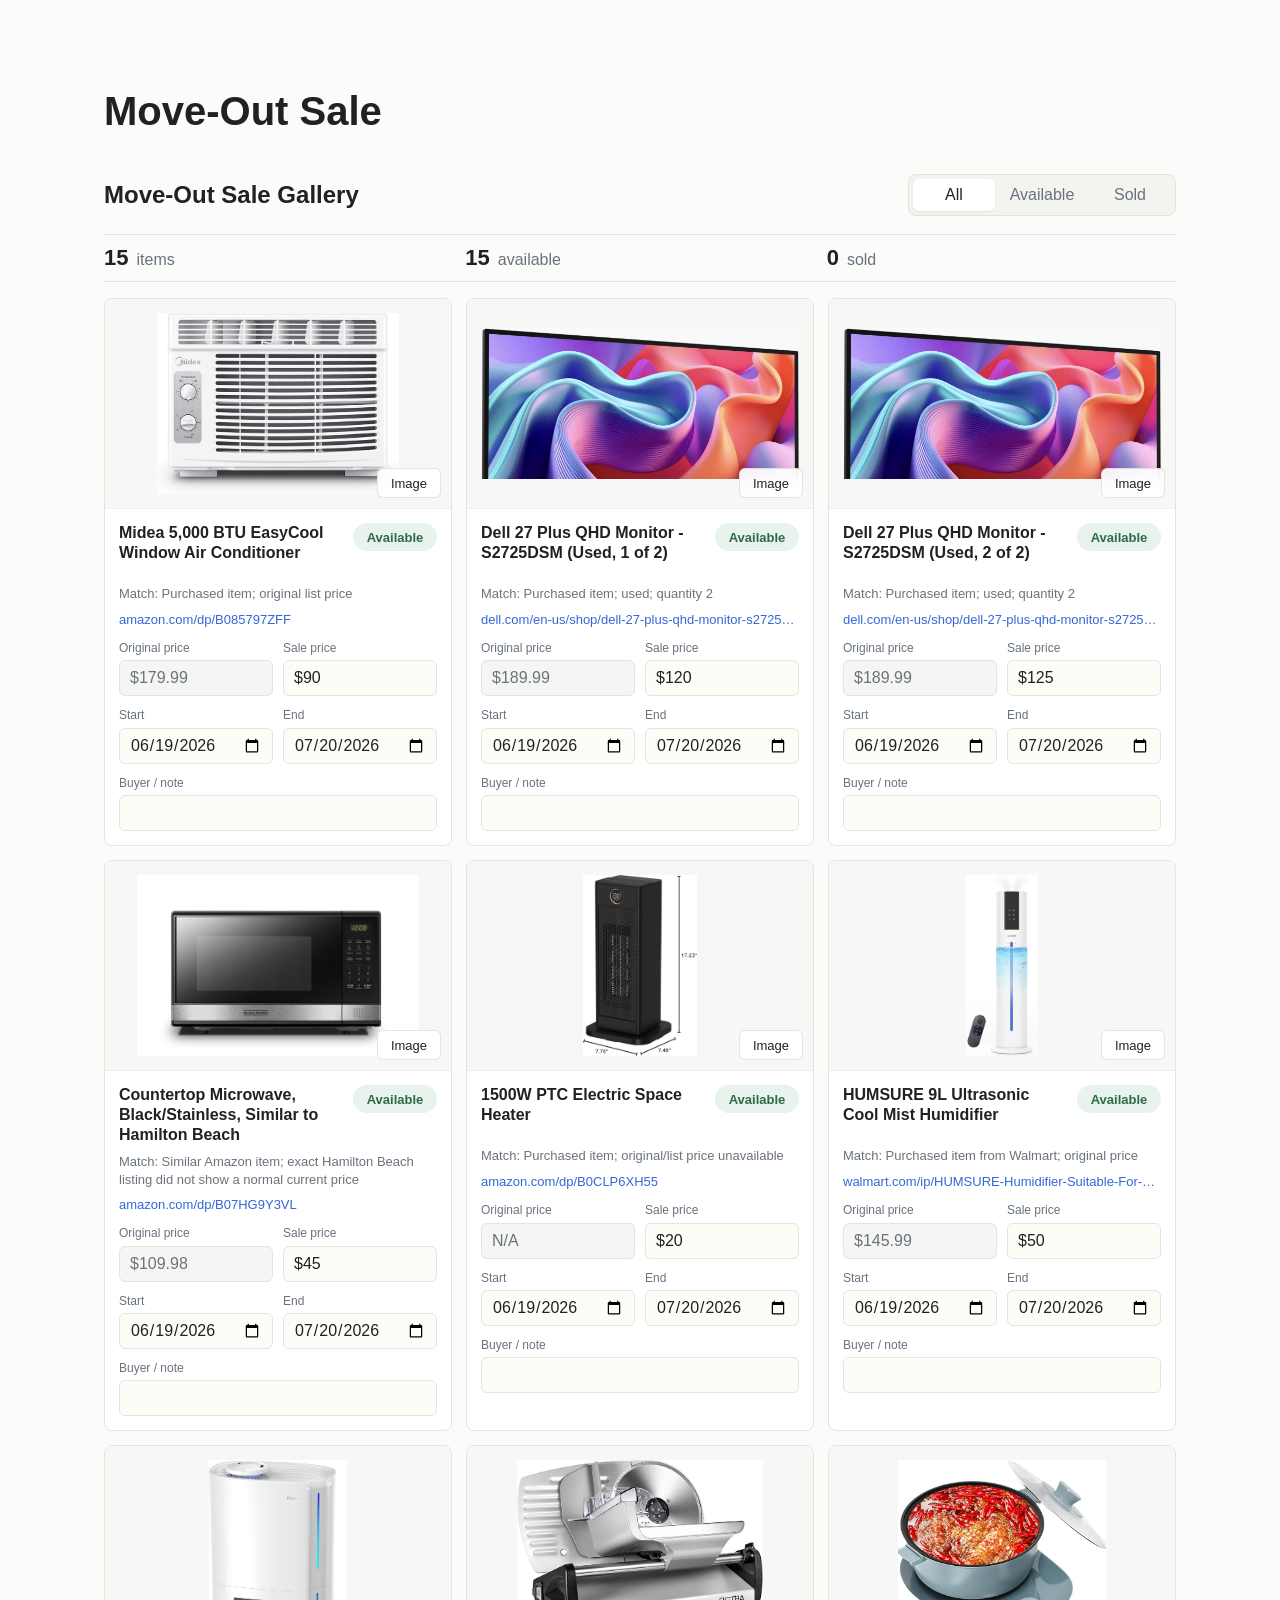
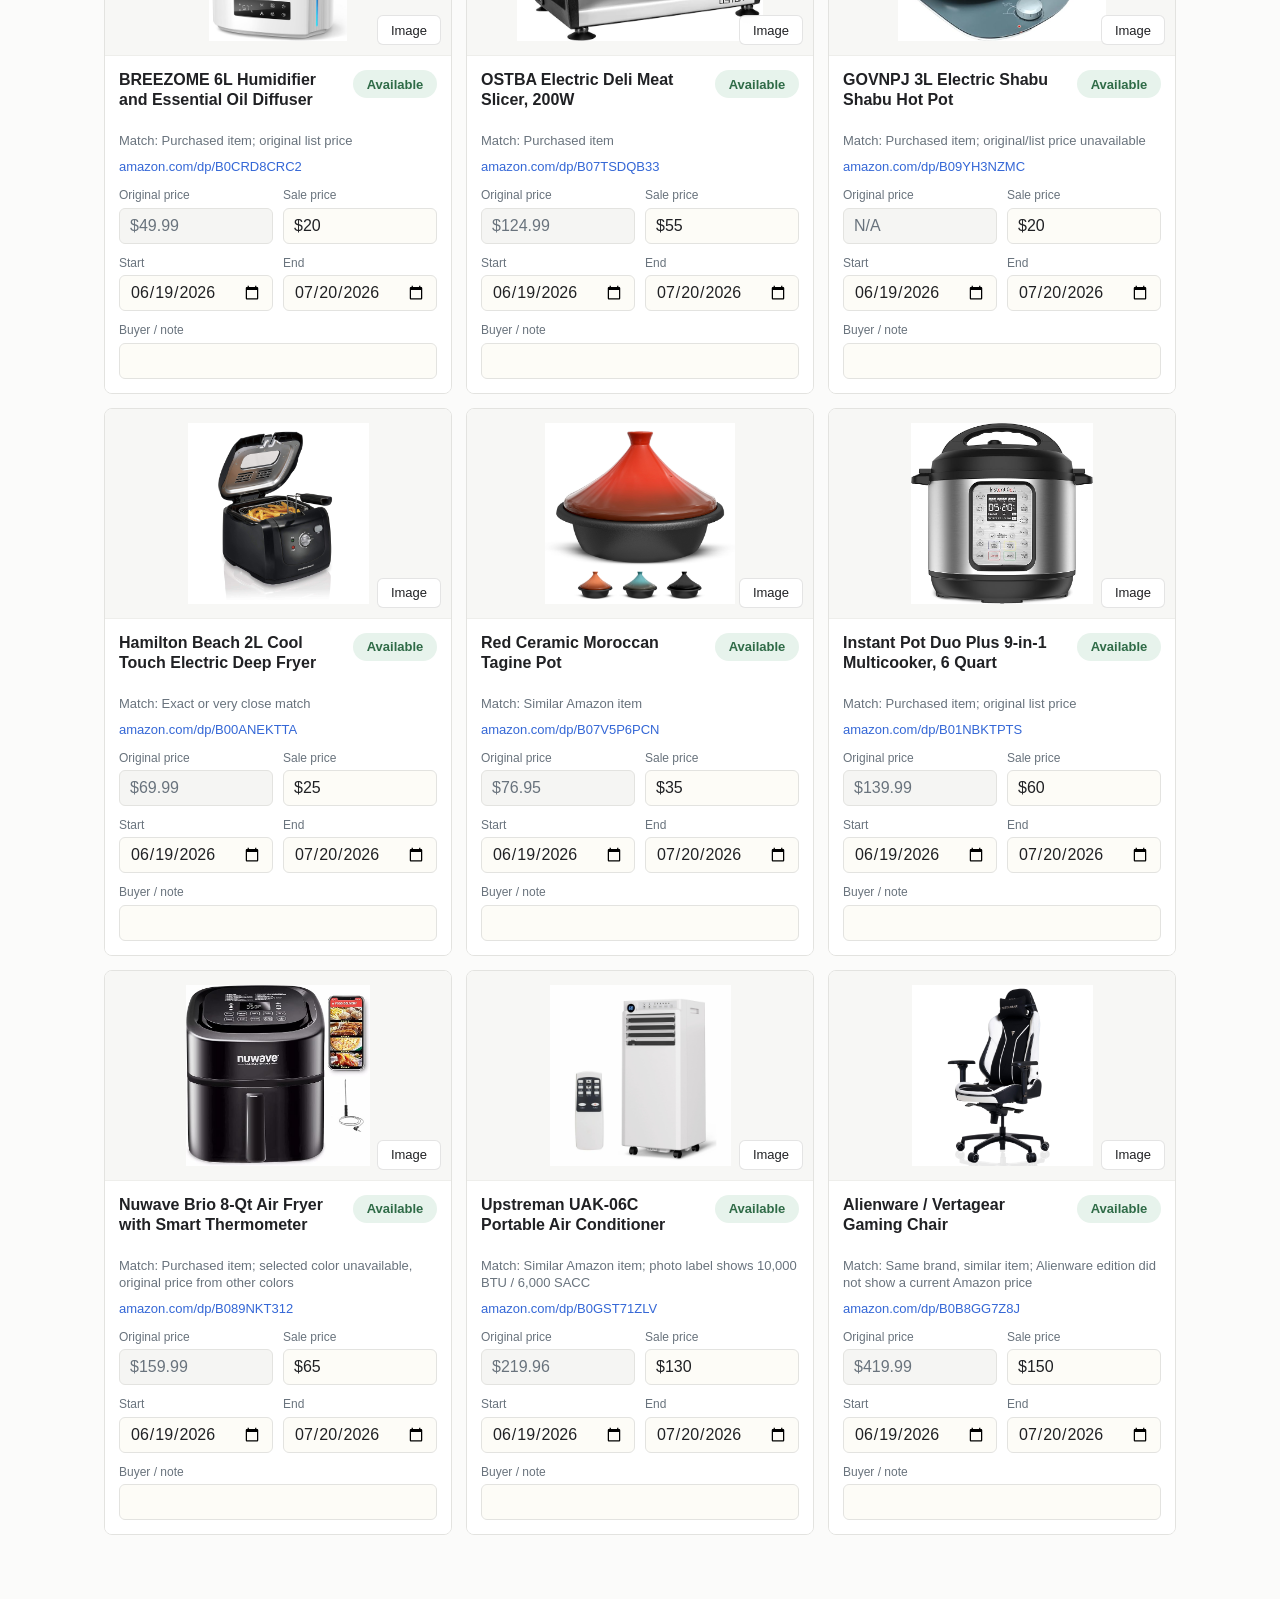
==== site/index.html @ 96aac84b "feat: add move-out sale site" ====
<!doctype html>
<html lang="en">
  <head>
    <meta charset="utf-8" />
    <meta name="viewport" content="width=device-width, initial-scale=1" />
    <title>Move-Out Sale</title>
    <link rel="stylesheet" href="./styles.css" />
  </head>
  <body>
    <main class="page">
      <header class="site-header">
        <div class="title-row">
          <h1 contenteditable="true" data-key="pageTitle" data-placeholder="Move-Out Sale">Move-Out Sale</h1>
        </div>
      </header>

      <section class="toolbar" aria-label="Gallery controls">
        <h2>Move-Out Sale Gallery</h2>
        <div class="filters" role="group" aria-label="Status filter">
          <button class="filter active" data-filter="all">All</button>
          <button class="filter" data-filter="available">Available</button>
          <button class="filter" data-filter="sold">Sold</button>
        </div>
      </section>

      <section class="summary" aria-label="Sale summary">
        <div>
          <span class="summary-value" id="totalCount">0</span>
          <span class="summary-label">items</span>
        </div>
        <div>
          <span class="summary-value" id="availableCount">0</span>
          <span class="summary-label">available</span>
        </div>
        <div>
          <span class="summary-value" id="soldCount">0</span>
          <span class="summary-label">sold</span>
        </div>
      </section>

      <section id="gallery" class="gallery" aria-label="Items"></section>
    </main>

    <template id="itemTemplate">
      <article class="item-card">
        <div class="image-wrap">
          <img class="item-image" alt="" />
          <label class="image-replace">
            Image
            <input class="image-input hidden-input" type="file" accept="image/*,.heic,.HEIC" />
          </label>
        </div>
        <div class="card-body">
          <div class="card-topline">
            <h3 class="item-title"></h3>
            <button class="status-toggle" type="button"></button>
          </div>
          <p class="match-line"></p>
          <a class="amazon-link" target="_blank" rel="noreferrer">Amazon</a>
          <div class="price-row">
            <label>
              <span>Original price</span>
              <input class="amazon-price" readonly />
            </label>
            <label>
              <span>Sale price</span>
              <input class="sale-price" inputmode="decimal" placeholder="$" />
            </label>
          </div>
          <div class="date-row">
            <label>
              <span>Start</span>
              <input class="date-start" type="date" />
            </label>
            <label>
              <span>End</span>
              <input class="date-end" type="date" />
            </label>
          </div>
          <label class="note-field">
            <span>Buyer / note</span>
            <input class="note-input" />
          </label>
        </div>
      </article>
    </template>

    <script src="./app.js"></script>
  </body>
</html>
---- site/styles.css ----
:root {
  color-scheme: light;
  --bg: #fbfbfa;
  --text: #202124;
  --muted: #69737d;
  --line: #e3e3e0;
  --soft-line: #eeeeeb;
  --paper: #ffffff;
  --callout: #fbf2d9;
  --available-bg: #e7f3ec;
  --available-text: #2f6b47;
  --sold-bg: #f0e5e3;
  --sold-text: #8b3f35;
  --accent: #3467d6;
  --field: #fdfcf7;
}

* {
  box-sizing: border-box;
}

body {
  margin: 0;
  background: var(--bg);
  color: var(--text);
  font-family:
    ui-sans-serif,
    -apple-system,
    BlinkMacSystemFont,
    "Segoe UI",
    sans-serif;
}

button,
input {
  font: inherit;
}

.page {
  width: min(1072px, calc(100vw - 40px));
  margin: 0 auto;
  padding: 88px 0 64px;
}

.site-header {
  margin-bottom: 40px;
}

.title-row {
  display: flex;
  align-items: flex-start;
  justify-content: space-between;
  gap: 24px;
}

h1 {
  min-width: 0;
  max-width: 760px;
  margin: 0;
  font-size: 40px;
  line-height: 1.15;
  letter-spacing: 0;
  font-weight: 760;
  outline: none;
}

h2 {
  margin: 0;
  font-size: 24px;
  line-height: 1.2;
  letter-spacing: 0;
}

.header-actions {
  display: flex;
  gap: 8px;
}

.icon-button {
  display: grid;
  place-items: center;
  width: 36px;
  height: 36px;
  border: 1px solid var(--line);
  background: var(--paper);
  color: var(--text);
  border-radius: 6px;
  cursor: pointer;
}

.icon-button:hover {
  background: #f4f4f2;
}

.icon-button.danger:hover {
  color: #9a2f24;
}

.hidden-input {
  display: none;
}

.callouts {
  display: grid;
  grid-template-columns: repeat(2, minmax(0, 1fr));
  gap: 60px;
  margin-top: 116px;
}

.callout {
  display: grid;
  grid-template-columns: 30px 1fr;
  gap: 10px;
  min-height: 106px;
  padding: 22px 18px;
  background: var(--callout);
  border: 1px solid #f3e7c4;
  border-radius: 8px;
}

.callout-address {
  color: #ad5146;
}

.callout-contact {
  color: #628b6c;
}

.callout-icon {
  font-size: 21px;
  line-height: 1.3;
}

.callout-line {
  min-height: 24px;
  margin: 0 0 12px;
  outline: none;
  font-size: 16px;
  line-height: 1.45;
  font-weight: 650;
}

[contenteditable="true"]:empty::before {
  content: attr(data-placeholder);
  color: color-mix(in srgb, currentColor 55%, transparent);
}

.toolbar {
  display: flex;
  align-items: center;
  justify-content: space-between;
  gap: 18px;
  margin-bottom: 18px;
}

.filters {
  display: flex;
  gap: 6px;
  padding: 4px;
  border: 1px solid var(--line);
  background: #f3f3f0;
  border-radius: 8px;
}

.filter {
  min-width: 82px;
  height: 32px;
  border: 0;
  border-radius: 6px;
  background: transparent;
  color: var(--muted);
  cursor: pointer;
}

.filter.active {
  background: var(--paper);
  color: var(--text);
  box-shadow: 0 1px 2px rgba(0, 0, 0, 0.08);
}

.summary {
  display: grid;
  grid-template-columns: repeat(3, minmax(0, 1fr));
  gap: 12px;
  margin-bottom: 16px;
  border-top: 1px solid var(--line);
  border-bottom: 1px solid var(--line);
  padding: 12px 0;
}

.summary > div {
  display: flex;
  align-items: baseline;
  gap: 8px;
}

.summary-value {
  font-size: 22px;
  line-height: 1;
  font-weight: 760;
}

.summary-label {
  color: var(--muted);
}

.gallery {
  display: grid;
  grid-template-columns: repeat(3, minmax(0, 1fr));
  gap: 14px;
}

.item-card {
  overflow: hidden;
  min-width: 0;
  background: var(--paper);
  border: 1px solid var(--line);
  border-radius: 8px;
}

.item-card[data-status="sold"] {
  opacity: 0.72;
}

.image-wrap {
  position: relative;
  display: grid;
  place-items: center;
  height: 210px;
  overflow: hidden;
  background: #f7f7f5;
  border-bottom: 1px solid var(--soft-line);
}

.item-image {
  display: block;
  width: 100%;
  height: 100%;
  min-height: 0;
  object-fit: contain;
  padding: 14px;
}

.image-replace {
  position: absolute;
  right: 10px;
  bottom: 10px;
  display: inline-grid;
  place-items: center;
  height: 30px;
  min-width: 64px;
  padding: 0 10px;
  border: 1px solid rgba(32, 33, 36, 0.12);
  border-radius: 6px;
  background: rgba(255, 255, 255, 0.92);
  color: var(--text);
  font-size: 13px;
  cursor: pointer;
  backdrop-filter: blur(8px);
}

.card-body {
  position: relative;
  z-index: 1;
  background: var(--paper);
  padding: 14px;
}

.card-topline {
  display: flex;
  align-items: flex-start;
  justify-content: space-between;
  gap: 12px;
  min-height: 54px;
}

.item-title {
  margin: 0;
  font-size: 16px;
  line-height: 1.25;
  letter-spacing: 0;
  font-weight: 680;
}

.status-toggle {
  flex: 0 0 auto;
  height: 28px;
  min-width: 84px;
  padding: 0 10px;
  border: 0;
  border-radius: 999px;
  cursor: pointer;
  font-size: 13px;
  font-weight: 700;
}

.item-card[data-status="available"] .status-toggle {
  background: var(--available-bg);
  color: var(--available-text);
}

.item-card[data-status="sold"] .status-toggle {
  background: var(--sold-bg);
  color: var(--sold-text);
}

.match-line,
.amazon-link {
  display: block;
  min-height: 18px;
  margin: 8px 0 0;
  color: var(--muted);
  font-size: 13px;
  line-height: 1.35;
}

.amazon-link {
  color: var(--accent);
  text-decoration: none;
  white-space: nowrap;
  overflow: hidden;
  text-overflow: ellipsis;
}

.amazon-link:hover {
  text-decoration: underline;
}

.price-row,
.date-row {
  display: grid;
  grid-template-columns: repeat(2, minmax(0, 1fr));
  gap: 10px;
  margin-top: 12px;
}

.note-field {
  display: block;
  margin-top: 12px;
}

label span {
  display: block;
  margin-bottom: 5px;
  color: var(--muted);
  font-size: 12px;
  line-height: 1.2;
}

input {
  width: 100%;
  min-width: 0;
  height: 36px;
  border: 1px solid var(--line);
  border-radius: 6px;
  background: var(--field);
  color: var(--text);
  padding: 0 10px;
  outline: none;
}

input:focus {
  border-color: #9db3dd;
  box-shadow: 0 0 0 3px rgba(52, 103, 214, 0.12);
}

input[readonly] {
  color: var(--muted);
  background: #f5f5f3;
}

@media (max-width: 940px) {
  .page {
    width: min(100% - 32px, 720px);
    padding-top: 54px;
  }

  .callouts {
    grid-template-columns: 1fr;
    gap: 14px;
    margin-top: 64px;
  }

  .gallery {
    grid-template-columns: repeat(2, minmax(0, 1fr));
  }
}

@media (max-width: 640px) {
  .page {
    width: min(100% - 24px, 440px);
    padding-top: 34px;
  }

  .title-row,
  .toolbar {
    align-items: stretch;
    flex-direction: column;
  }

  h1 {
    font-size: 32px;
  }

  .header-actions {
    justify-content: flex-start;
  }

  .summary {
    grid-template-columns: 1fr;
  }

  .gallery {
    grid-template-columns: 1fr;
  }

  .image-wrap {
    height: 230px;
  }

  .filters {
    width: 100%;
  }

  .filter {
    flex: 1;
    min-width: 0;
  }
}
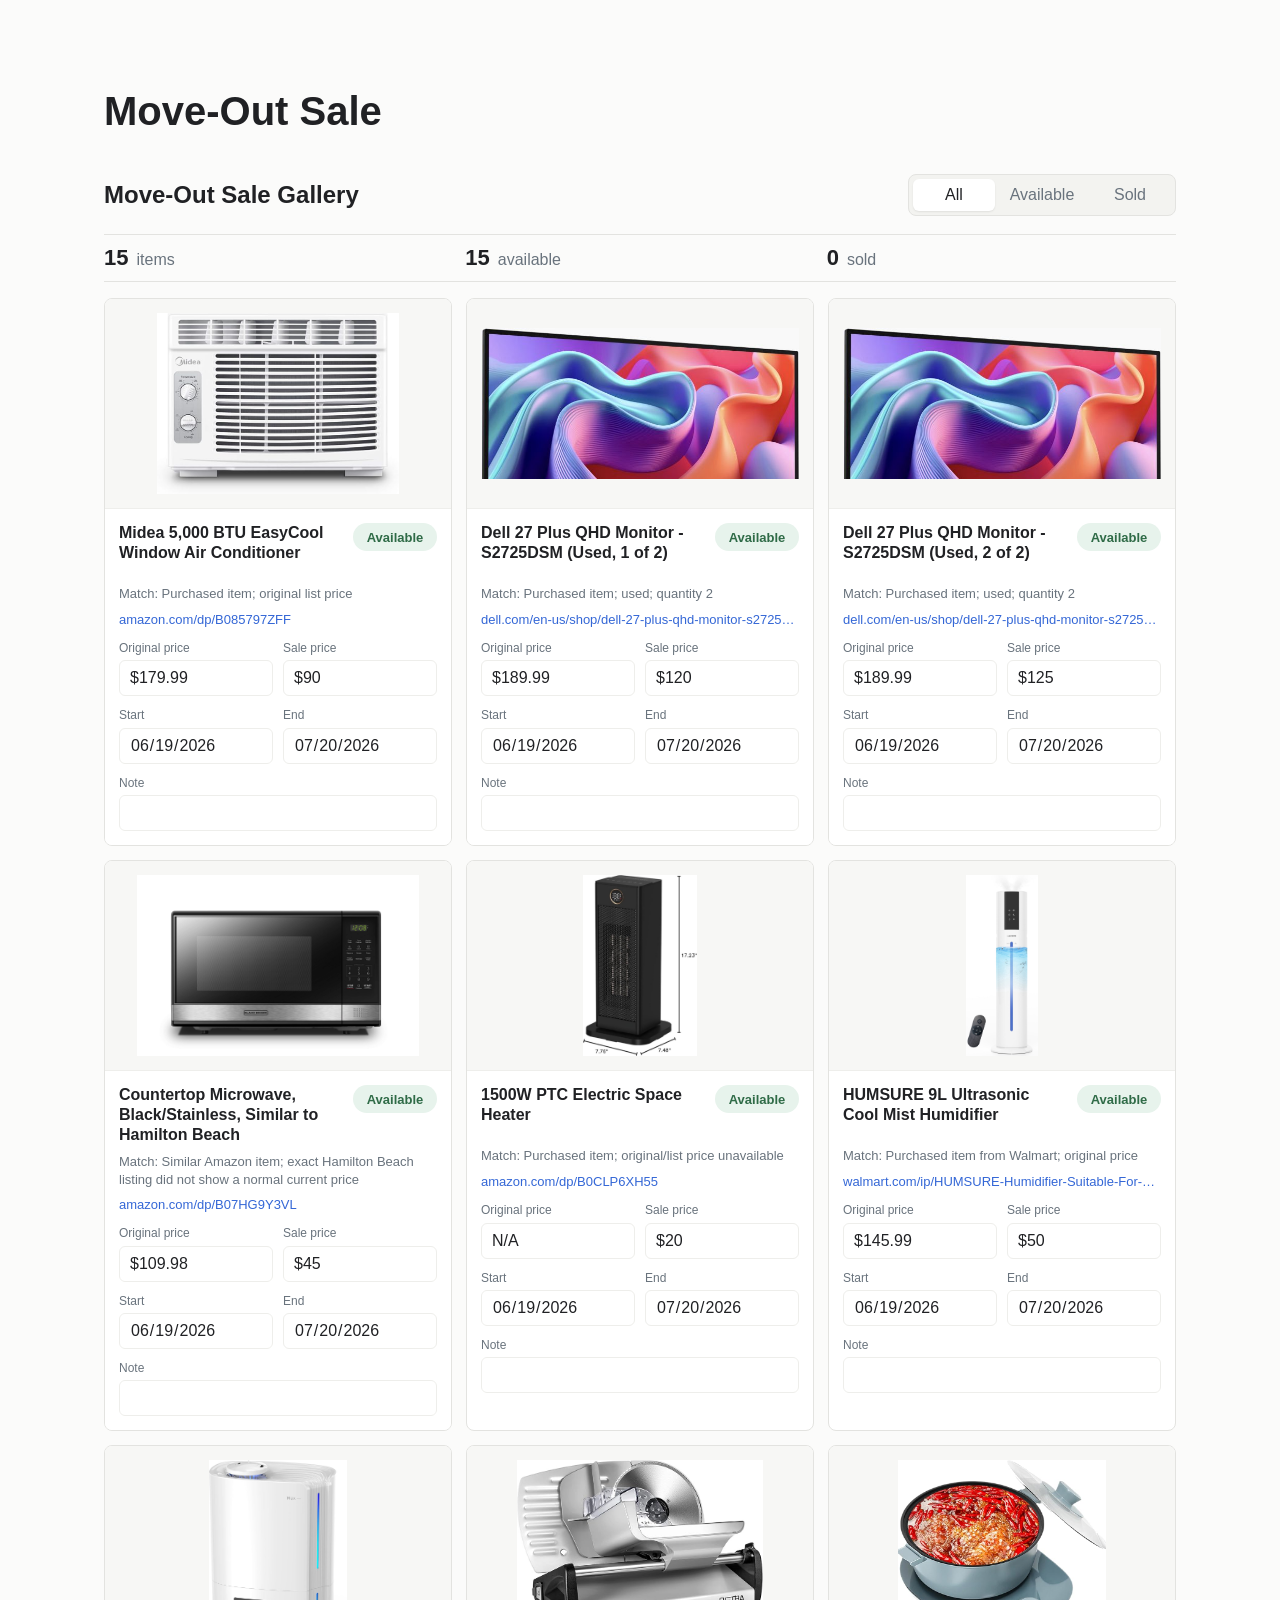
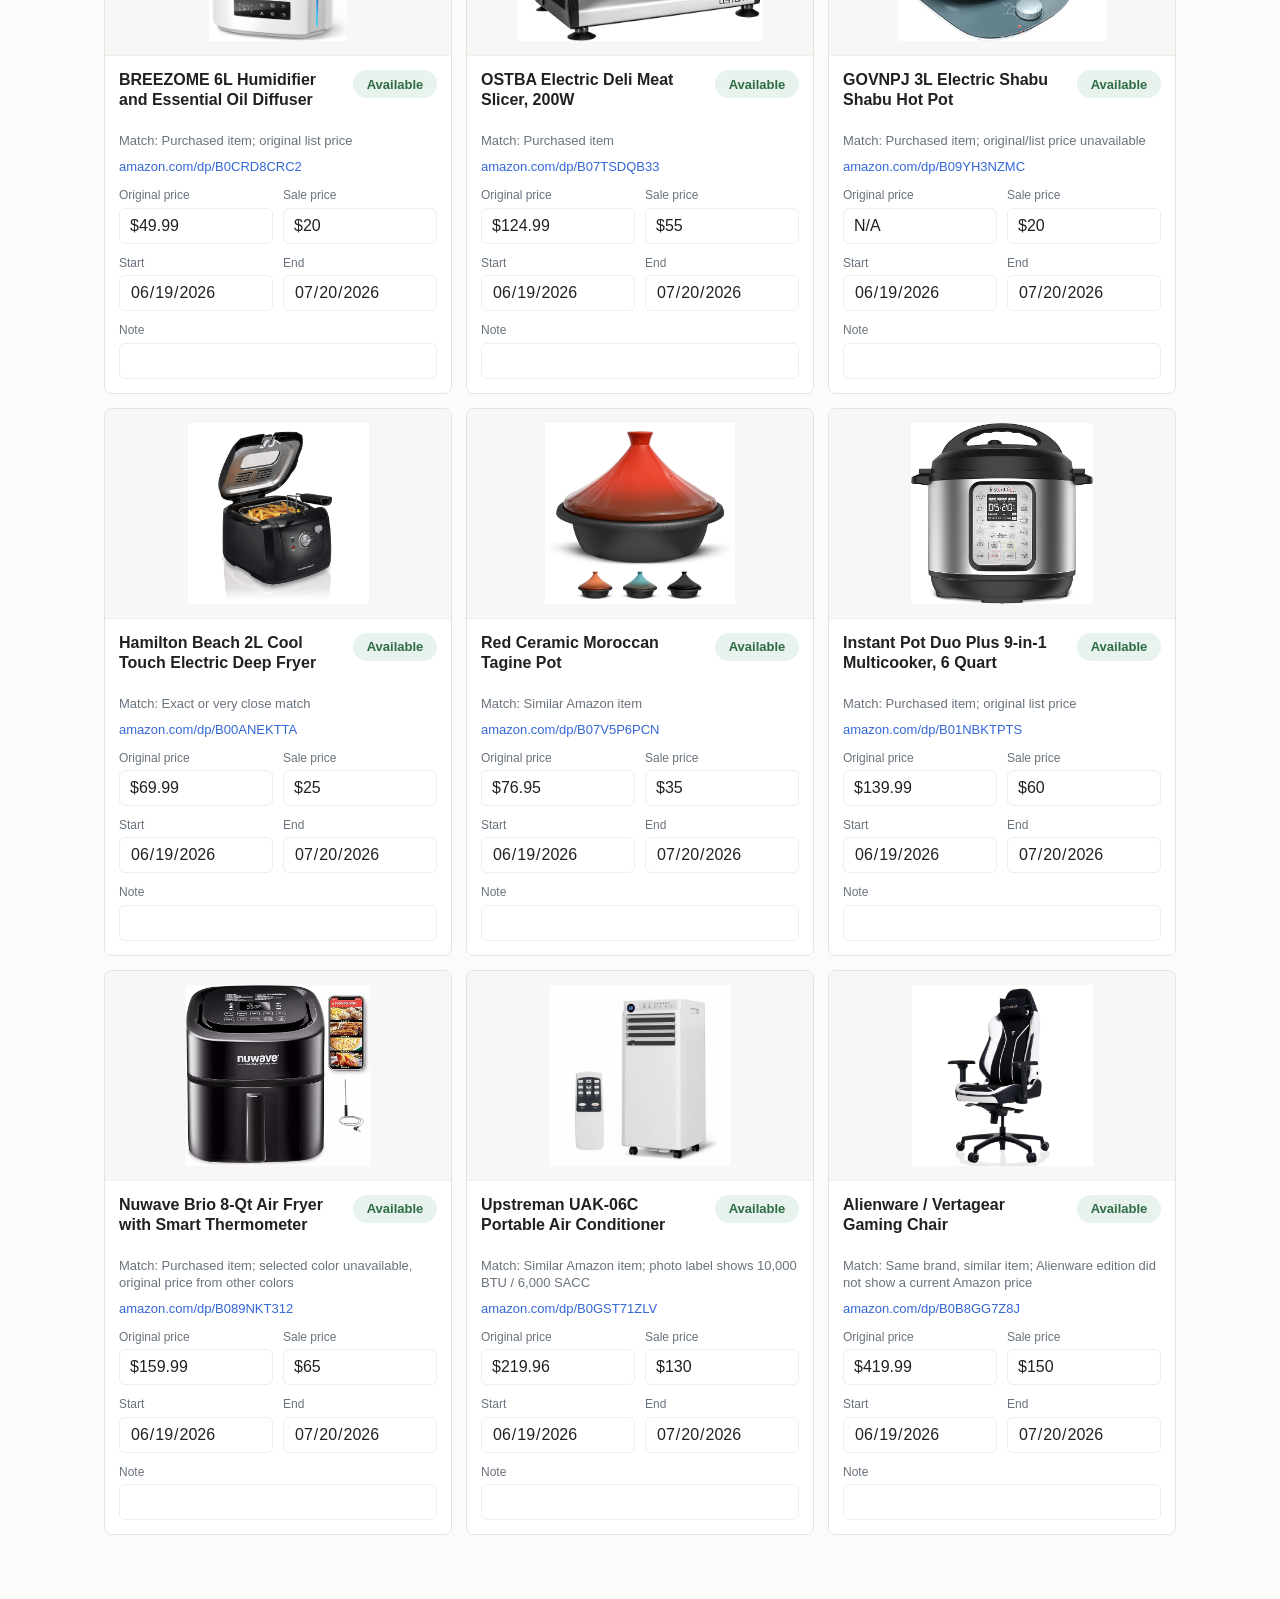
==== commit 4d26fc6c: "fix: make public sale page read only" ====
--- a/site/index.html
+++ b/site/index.html
@@ -10,7 +10,7 @@
     <main class="page">
       <header class="site-header">
         <div class="title-row">
-          <h1 contenteditable="true" data-key="pageTitle" data-placeholder="Move-Out Sale">Move-Out Sale</h1>
+          <h1 data-key="pageTitle" data-placeholder="Move-Out Sale">Move-Out Sale</h1>
         </div>
       </header>
 
--- a/site/styles.css
+++ b/site/styles.css
@@ -369,6 +369,36 @@
   background: #f5f5f3;
 }
 
+.read-only-mode [contenteditable],
+.read-only-mode input {
+  cursor: default;
+}
+
+.read-only-mode .image-replace {
+  display: none;
+}
+
+.read-only-mode .status-toggle:disabled {
+  cursor: default;
+  opacity: 1;
+}
+
+.read-only-mode .sale-price[readonly],
+.read-only-mode .amazon-price[readonly],
+.read-only-mode .date-start[readonly],
+.read-only-mode .date-end[readonly],
+.read-only-mode .note-input[readonly] {
+  pointer-events: none;
+  color: var(--text);
+  background: #fff;
+  border-color: var(--soft-line);
+}
+
+.read-only-mode input:focus {
+  border-color: var(--line);
+  box-shadow: none;
+}
+
 @media (max-width: 940px) {
   .page {
     width: min(100% - 32px, 720px);
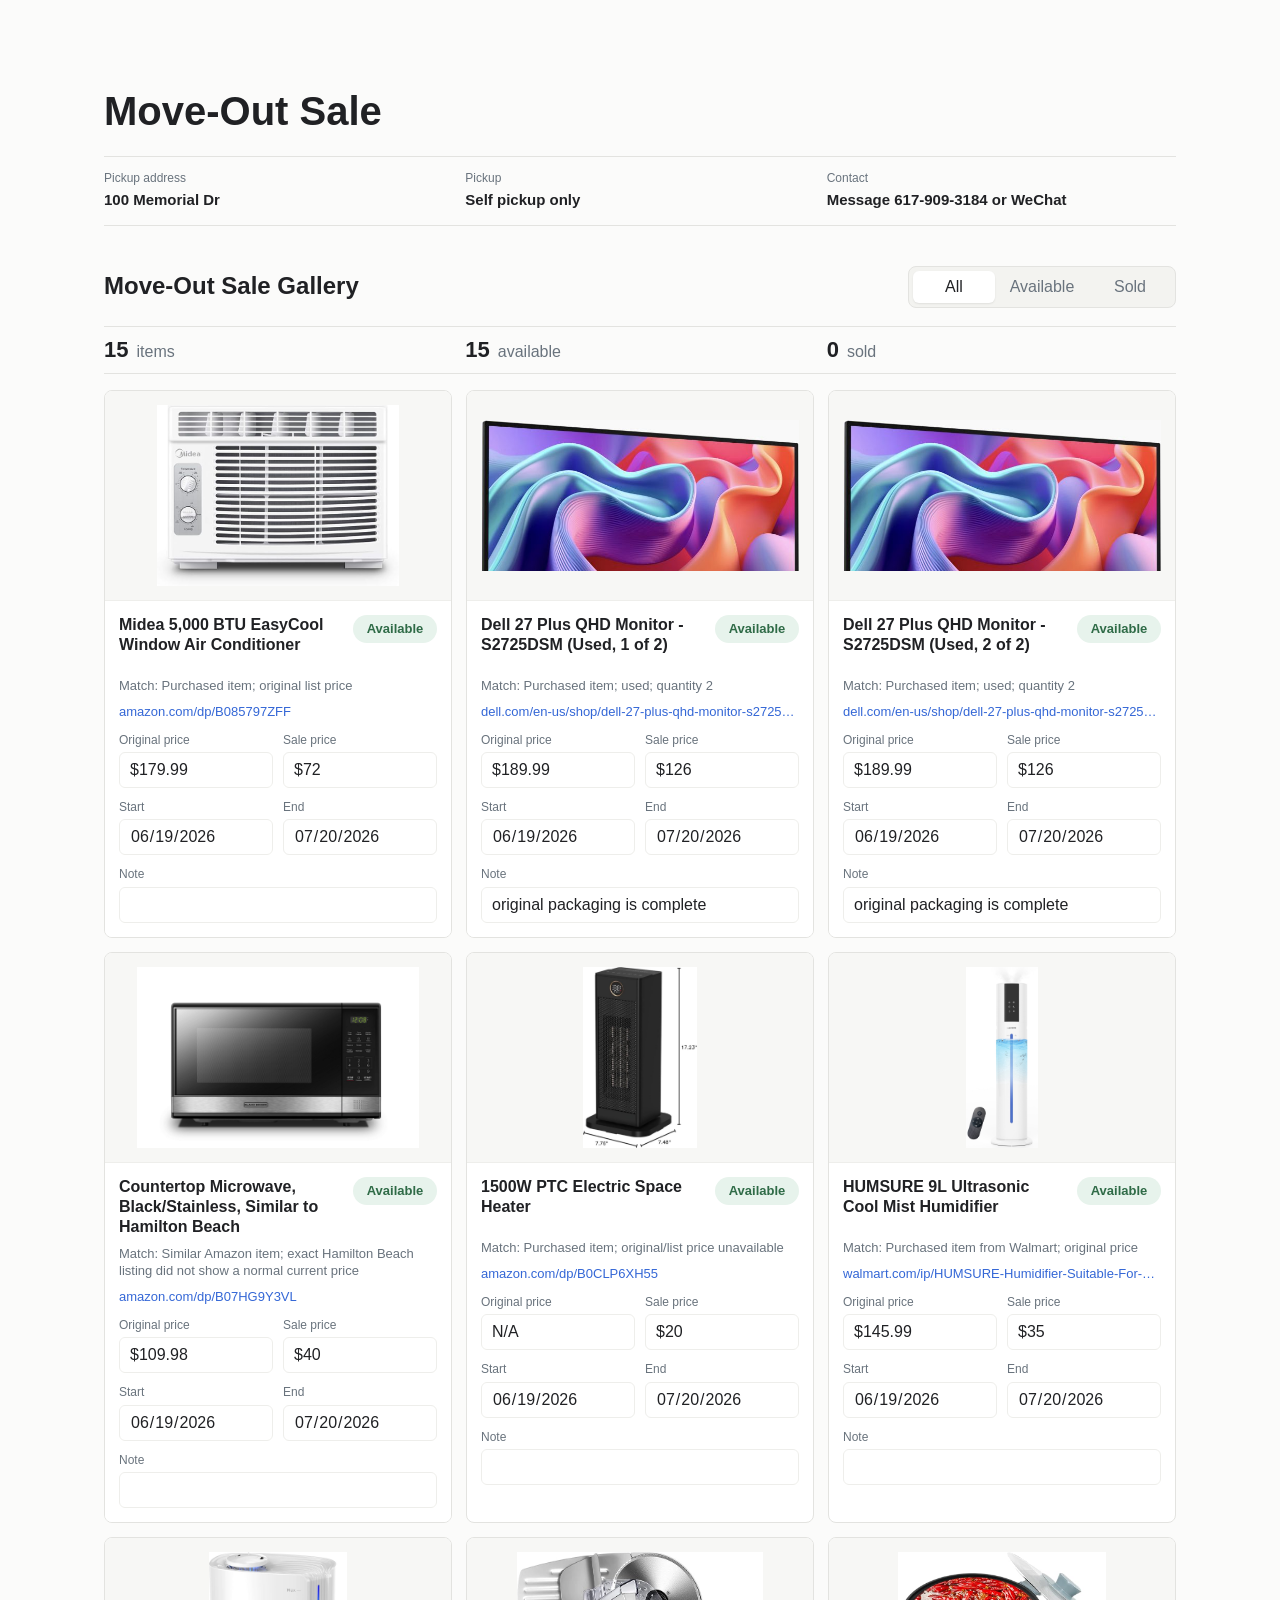
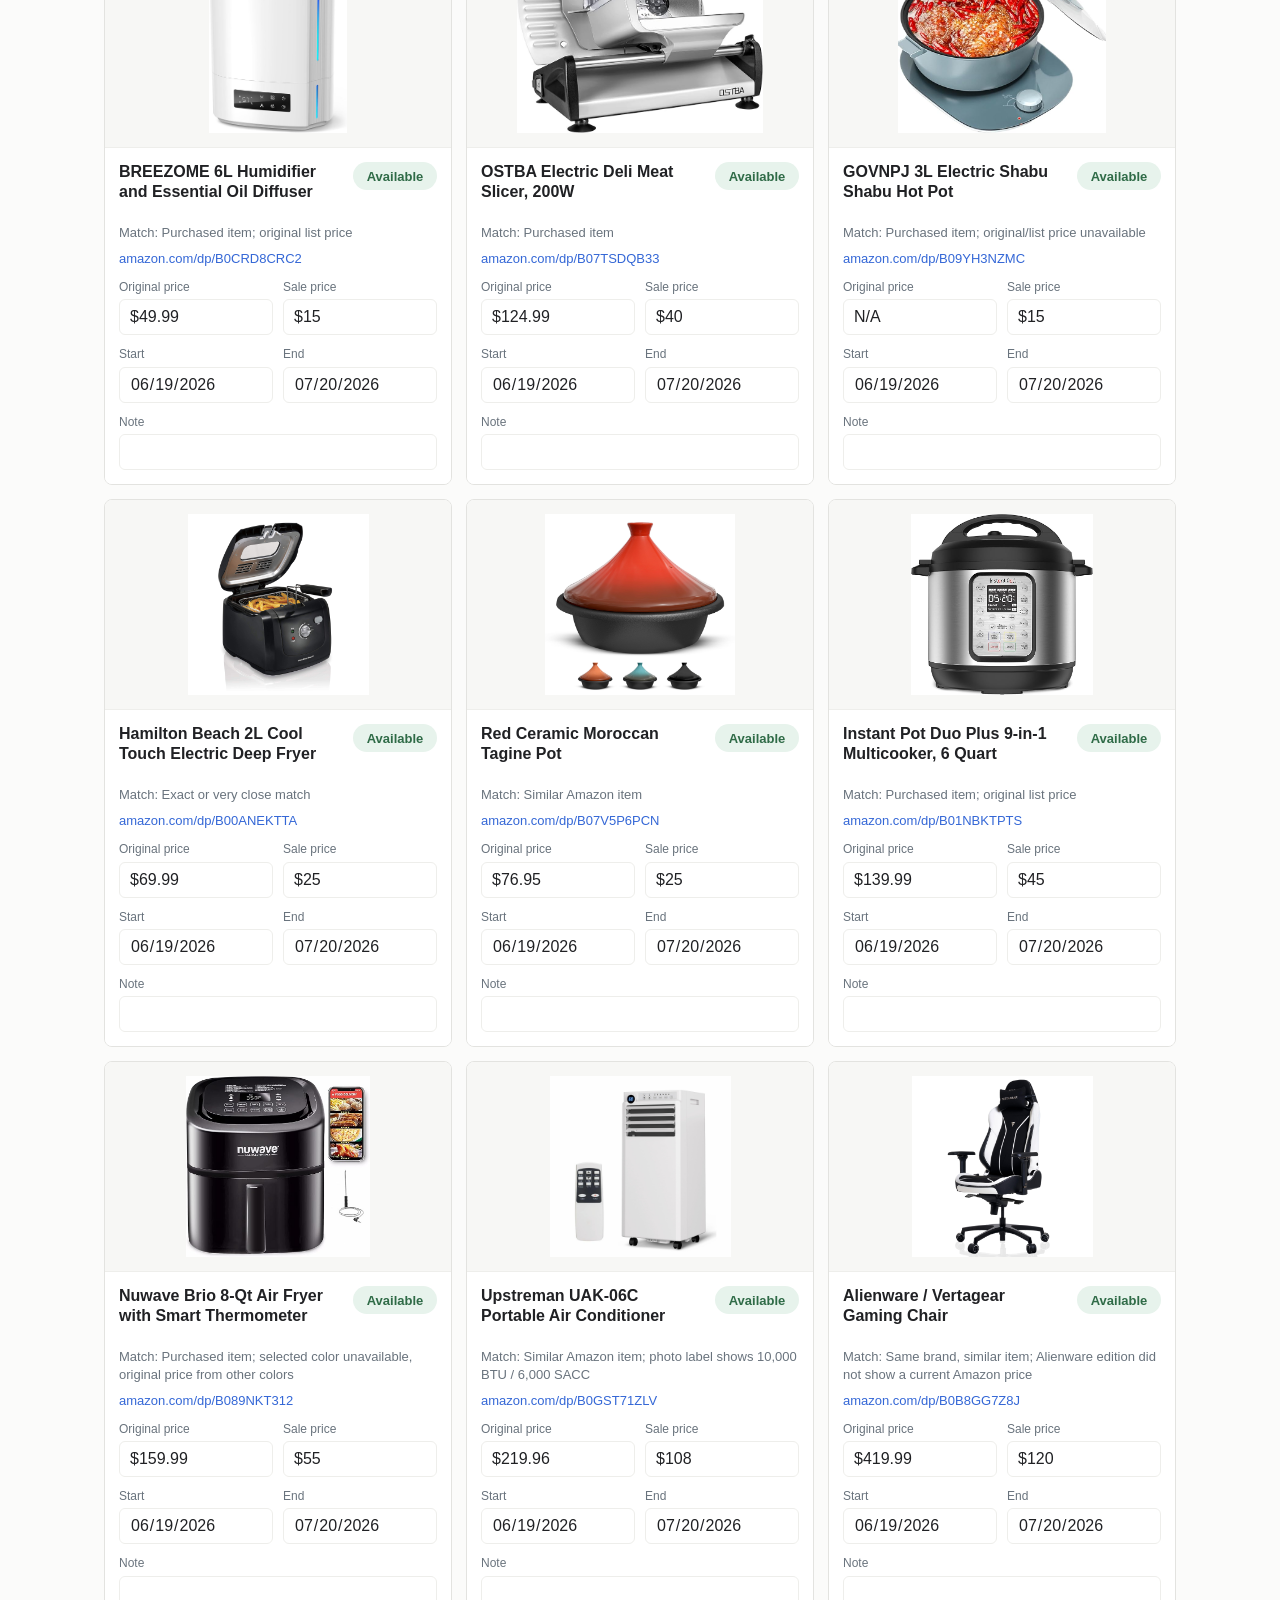
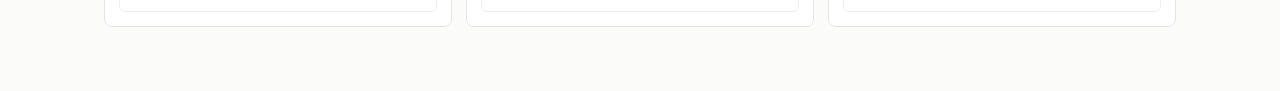
==== commit 790ce93e: "fix: add pickup contact details" ====
--- a/site/index.html
+++ b/site/index.html
@@ -12,6 +12,20 @@
         <div class="title-row">
           <h1 data-key="pageTitle" data-placeholder="Move-Out Sale">Move-Out Sale</h1>
         </div>
+        <section class="sale-info" aria-label="Pickup and contact information">
+          <div>
+            <span class="info-label">Pickup address</span>
+            <strong>100 Memorial Dr</strong>
+          </div>
+          <div>
+            <span class="info-label">Pickup</span>
+            <strong>Self pickup only</strong>
+          </div>
+          <div>
+            <span class="info-label">Contact</span>
+            <strong>Message 617-909-3184 or WeChat</strong>
+          </div>
+        </section>
       </header>
 
       <section class="toolbar" aria-label="Gallery controls">
--- a/site/styles.css
+++ b/site/styles.css
@@ -53,6 +53,31 @@
   gap: 24px;
 }
 
+.local-sync-actions {
+  flex: 0 0 auto;
+}
+
+.local-sync-button {
+  height: 36px;
+  padding: 0 12px;
+  border: 1px solid var(--line);
+  border-radius: 6px;
+  background: var(--paper);
+  color: var(--text);
+  cursor: pointer;
+}
+
+.local-sync-button:hover {
+  background: #f4f4f2;
+}
+
+.sync-data-box {
+  position: absolute;
+  left: -9999px;
+  width: 1px;
+  height: 1px;
+}
+
 h1 {
   min-width: 0;
   max-width: 760px;
@@ -62,6 +87,35 @@
   letter-spacing: 0;
   font-weight: 760;
   outline: none;
+}
+
+.sale-info {
+  display: grid;
+  grid-template-columns: repeat(3, minmax(0, 1fr));
+  gap: 12px;
+  margin-top: 22px;
+  padding: 14px 0;
+  border-top: 1px solid var(--line);
+  border-bottom: 1px solid var(--line);
+}
+
+.sale-info > div {
+  min-width: 0;
+}
+
+.info-label {
+  display: block;
+  margin-bottom: 5px;
+  color: var(--muted);
+  font-size: 12px;
+  line-height: 1.2;
+}
+
+.sale-info strong {
+  display: block;
+  font-size: 15px;
+  line-height: 1.35;
+  font-weight: 680;
 }
 
 h2 {
@@ -440,6 +494,10 @@
     grid-template-columns: 1fr;
   }
 
+  .sale-info {
+    grid-template-columns: 1fr;
+  }
+
   .gallery {
     grid-template-columns: 1fr;
   }
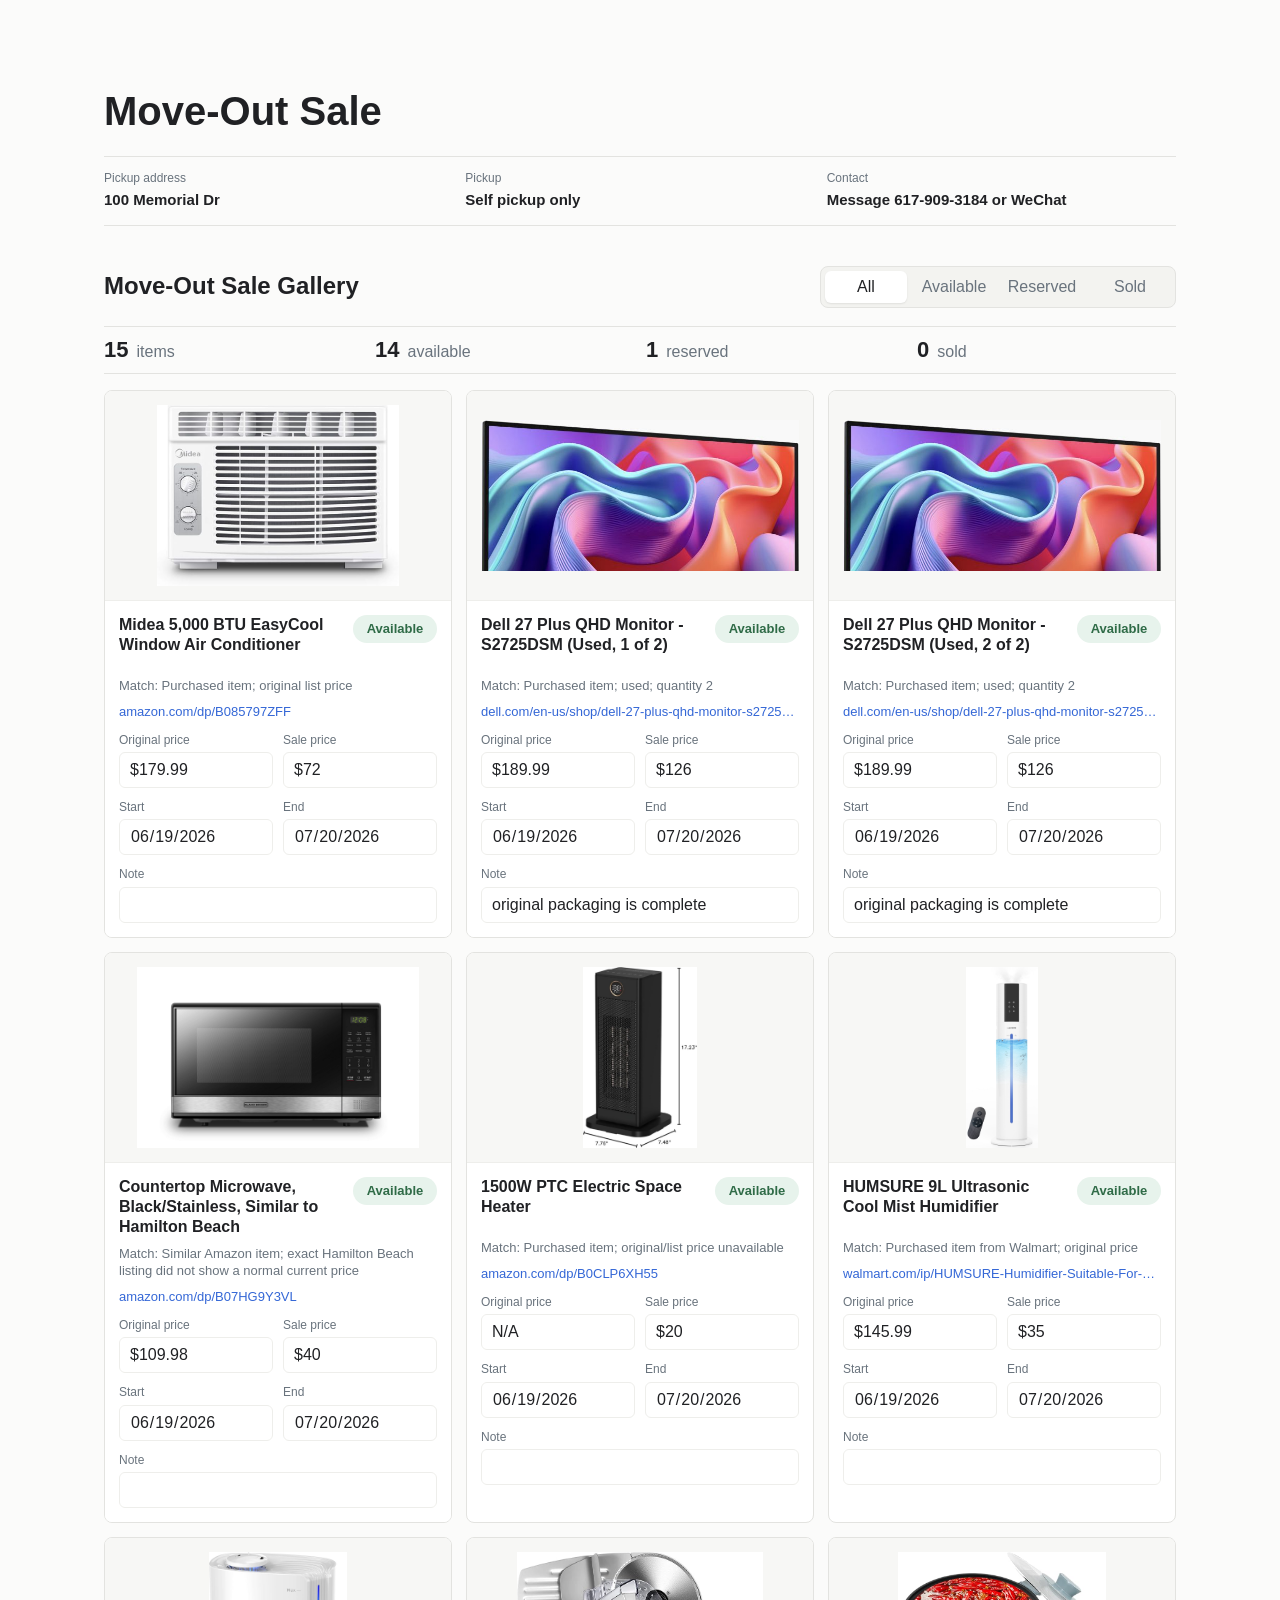
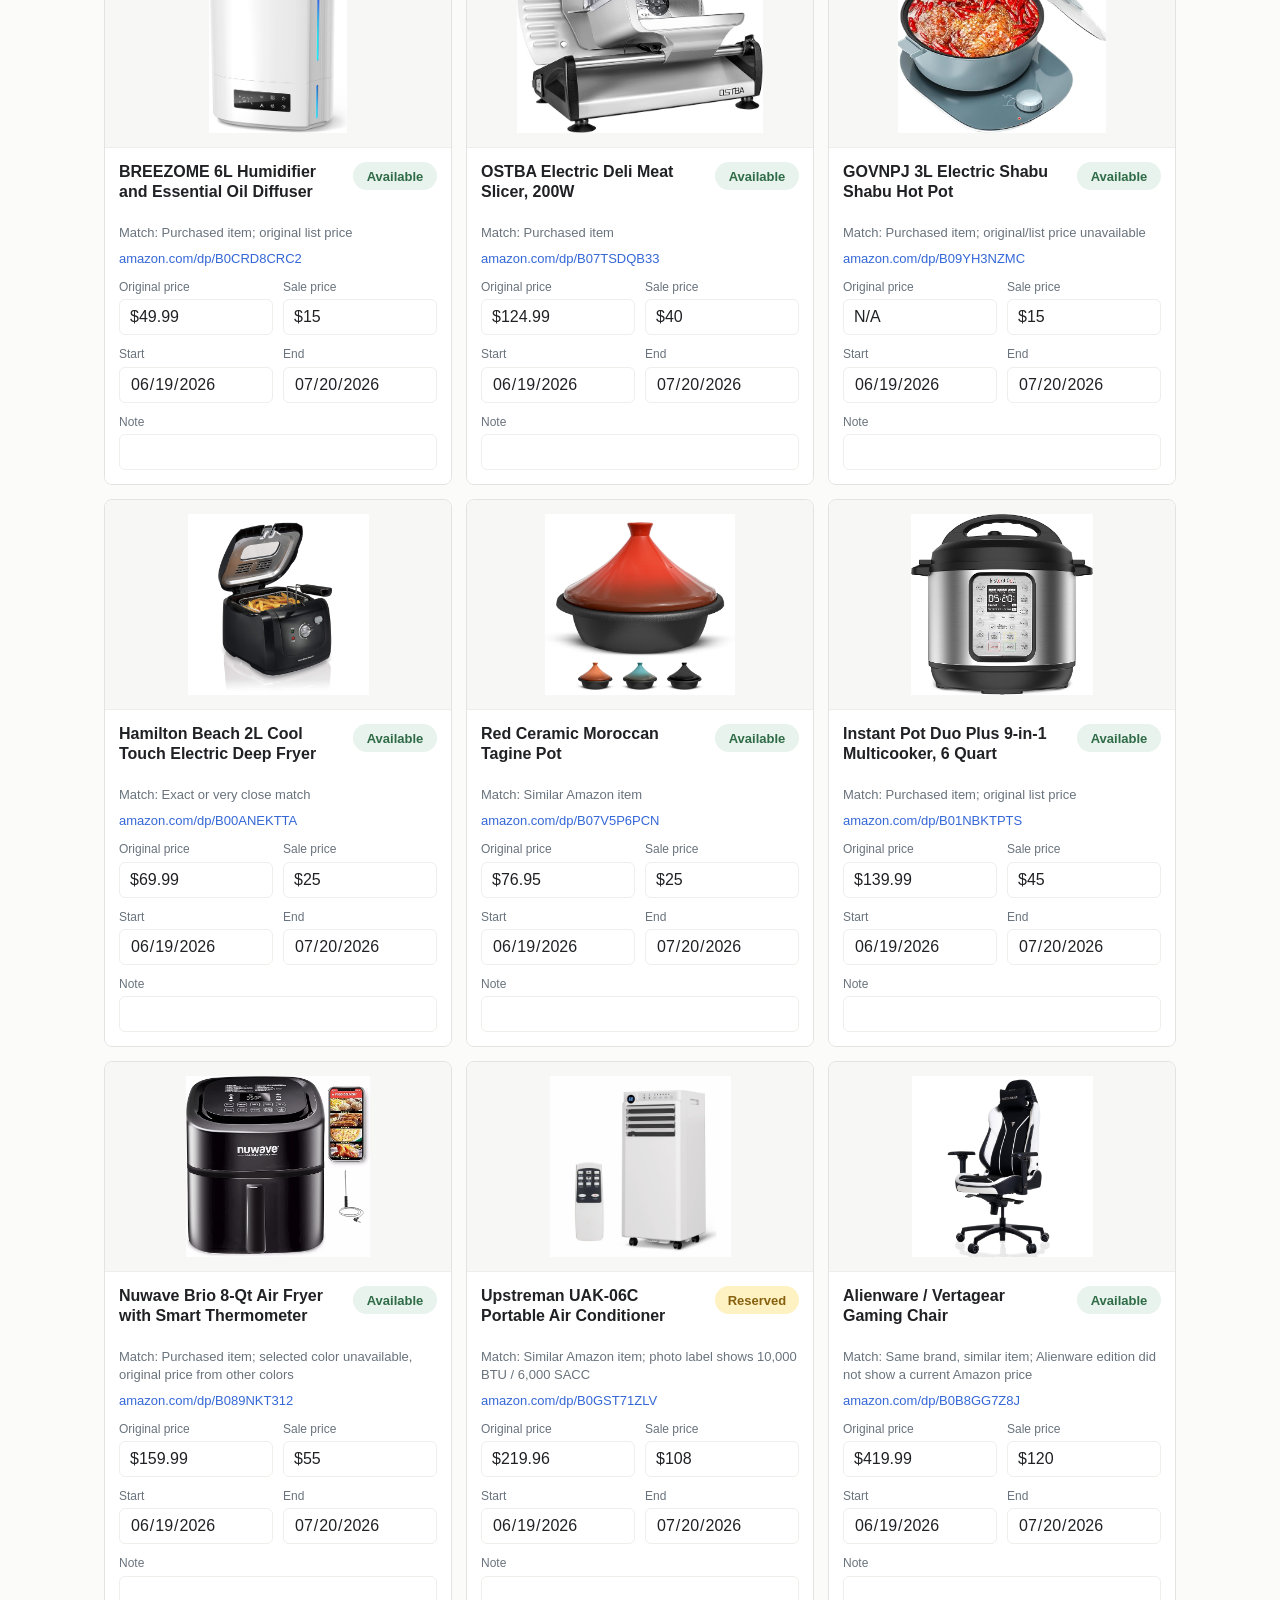
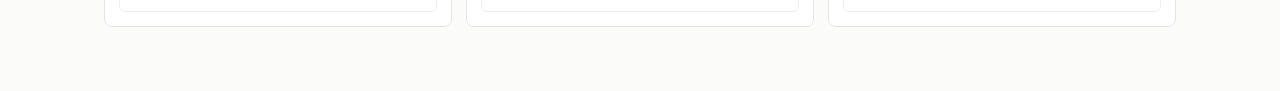
==== commit 4b305e14: "fix: add reserved sale status" ====
--- a/site/index.html
+++ b/site/index.html
@@ -33,6 +33,7 @@
         <div class="filters" role="group" aria-label="Status filter">
           <button class="filter active" data-filter="all">All</button>
           <button class="filter" data-filter="available">Available</button>
+          <button class="filter" data-filter="reserved">Reserved</button>
           <button class="filter" data-filter="sold">Sold</button>
         </div>
       </section>
@@ -45,6 +46,10 @@
         <div>
           <span class="summary-value" id="availableCount">0</span>
           <span class="summary-label">available</span>
+        </div>
+        <div>
+          <span class="summary-value" id="reservedCount">0</span>
+          <span class="summary-label">reserved</span>
         </div>
         <div>
           <span class="summary-value" id="soldCount">0</span>
--- a/site/styles.css
+++ b/site/styles.css
@@ -9,6 +9,8 @@
   --callout: #fbf2d9;
   --available-bg: #e7f3ec;
   --available-text: #2f6b47;
+  --reserved-bg: #fff2c2;
+  --reserved-text: #87610f;
   --sold-bg: #f0e5e3;
   --sold-text: #8b3f35;
   --accent: #3467d6;
@@ -234,7 +236,7 @@
 
 .summary {
   display: grid;
-  grid-template-columns: repeat(3, minmax(0, 1fr));
+  grid-template-columns: repeat(4, minmax(0, 1fr));
   gap: 12px;
   margin-bottom: 16px;
   border-top: 1px solid var(--line);
@@ -353,6 +355,11 @@
   color: var(--available-text);
 }
 
+.item-card[data-status="reserved"] .status-toggle {
+  background: var(--reserved-bg);
+  color: var(--reserved-text);
+}
+
 .item-card[data-status="sold"] .status-toggle {
   background: var(--sold-bg);
   color: var(--sold-text);
